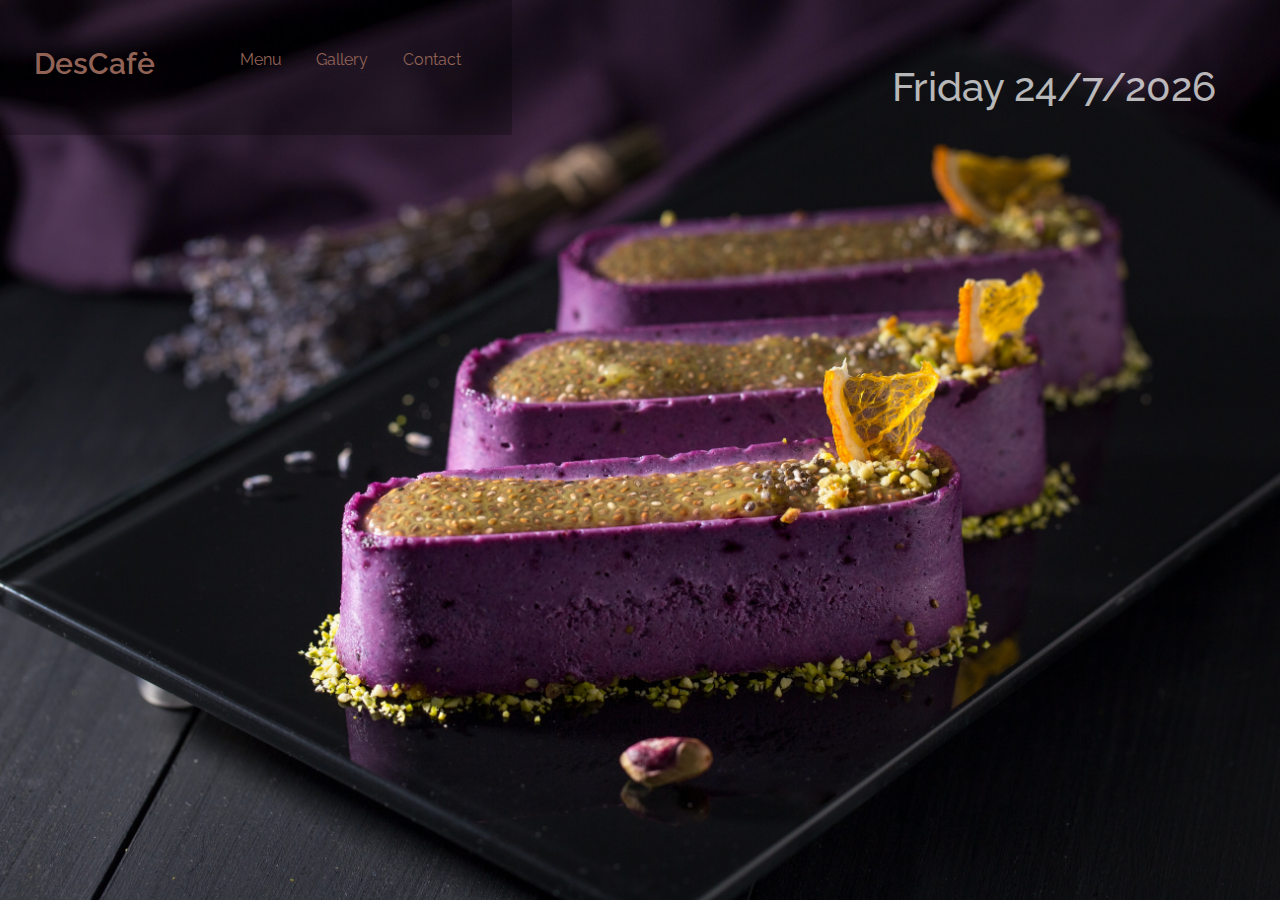
==== Projects/descafe/index.html @ 973c7538 "portfolio item 1 added" ====
<!DOCTYPE html>
<html lang="en">
<head>
    <meta charset="UTF-8">
    <meta http-equiv="X-UA-Compatible" content="IE=edge">
    <meta name="viewport" content="width=device-width, initial-scale=1.0">
    <link href="https://fonts.googleapis.com/css2?family=Raleway:ital,wght@0,400;0,500;0,700;1,400;1,700&display=swap" rel="stylesheet">
    <link rel="stylesheet" href="https://stackpath.bootstrapcdn.com/bootstrap/4.5.2/css/bootstrap.min.css" integrity="sha384-JcKb8q3iqJ61gNV9KGb8thSsNjpSL0n8PARn9HuZOnIxN0hoP+VmmDGMN5t9UJ0Z" crossorigin="anonymous">   
    <link rel="stylesheet" href="./style.css">
    <title>Store</title>
</head>
<body>
    <header>
        <nav>
            <div class="nav-closed">
                <h3>DesCafè</h3>
                <ul class="nav-links">
                    <li class="nav-button">Menu</li>
                    <li>Gallery</li>
                    <li>Contact</li>
                </ul>
            </div>
            <div class="nav-open">
                <div class="menu">

                    <h2>Menu & Prices</h2>
                    <!-- <p>DesCafè is the place for you if you love delicious sweets and desserts.</p> -->

                        <ul>
                            <li><a href="#">Crepes</a></li>
                            <li><a href="#">Pancakes</a></li>
                            <li><a href="#">Cakes</a></li>
                            <li><a href="#">Waffles</a></li>
                            <li><a href="#">Churros</a></li>
                            <li><a href="#">Coffee & Drinks</a></li>
                        </ul>
                        
                </div>
                <div class="nav-images">
                    <img src="./img/menu.jpg" alt="dessert">
                    <!-- <img src="./img/2.jpg" alt="dessert"> -->
                </div>
            </div>
        </nav>
        <img class="cover" src="./img/cover4.jpg" alt="cover">
        <h1 class="cover-date" id="currentDate"></h1>
    </header>
    <script src="https://cdnjs.cloudflare.com/ajax/libs/gsap/3.6.1/gsap.min.js"></script>
    <script src="./app.js"></script>
</body>
</html>
---- Projects/descafe/style.css ----
* {
    margin: 0;
    padding: 0;
    box-sizing: border-box;
}

html, body {
    height: 100%;
    width: 100%;
    font-family: 'Raleway', sans-serif;
    /* background: white; */
}

header {
    height: 100vh;
    position: relative;
    display: flex;
}

h3 {
    font-size: 30px;
    font-weight: 600;
}

.cover {
    height: 100%;
    position: absolute;
    width: 100%;
    top: 0;
    right: 0;
    object-fit: cover;
    object-position: top;
}

.cover-date {
    position: absolute;
    right: 5%;
    top: 7%;
    opacity: 0.7;
    color: white;
}

nav {
    background: rgba(0, 0, 0, 0.25);
    z-index: 2;
    width: 40%;
    height: 15%;
    color: #916356;
    
}

.nav-closed {
    display: flex;
    justify-content: space-around;
    align-items: center;
    height: 15%;
    width: 40%;
    position: absolute;

}

.nav-closed ul {
    display: flex;
    width: 50%;
    justify-content: space-around;
    list-style: none;
}

.nav-open {
    position: absolute;
    width: 40%;
    height: 80%;
    top: 20%;
    display: flex;
    flex-direction: column;
    justify-content: space-evenly;
    align-items: center;
    opacity: 0;
    pointer-events: none;
}

.menu {
    display: flex;
    justify-content: space-around;
    align-items: center;
    width: 100%;
}

.menu h2 {
    font-size: 30px;
}

.menu ul li {
    padding-bottom: 10px;
}

.menu ul {
    list-style: none;
}

.nav-images {
    display: flex;
    justify-content: space-around;
    width: 100%;
}

.menu ul li a {
    text-decoration: none;
    color: #916356;
}

.nav-images img {
    width: 75%
}

@media only screen and (max-width: 576px) {
   
    nav {
        width: 40%;
    }
    .nav-open {
      width: 100%;
      background-color: rgba(0, 0, 0, 0.25);
    }
    .nav-closed {
        width: 100%;
    }
    .nav-button {
    text-align: right;   
 }
 .cover-date {
     text-align: right;
     margin-top: 20px;
     font-size: 16px;
 }
 .menu ul li a {
     color: white;
 }
 .menu {
     color: white;
 }
 
}
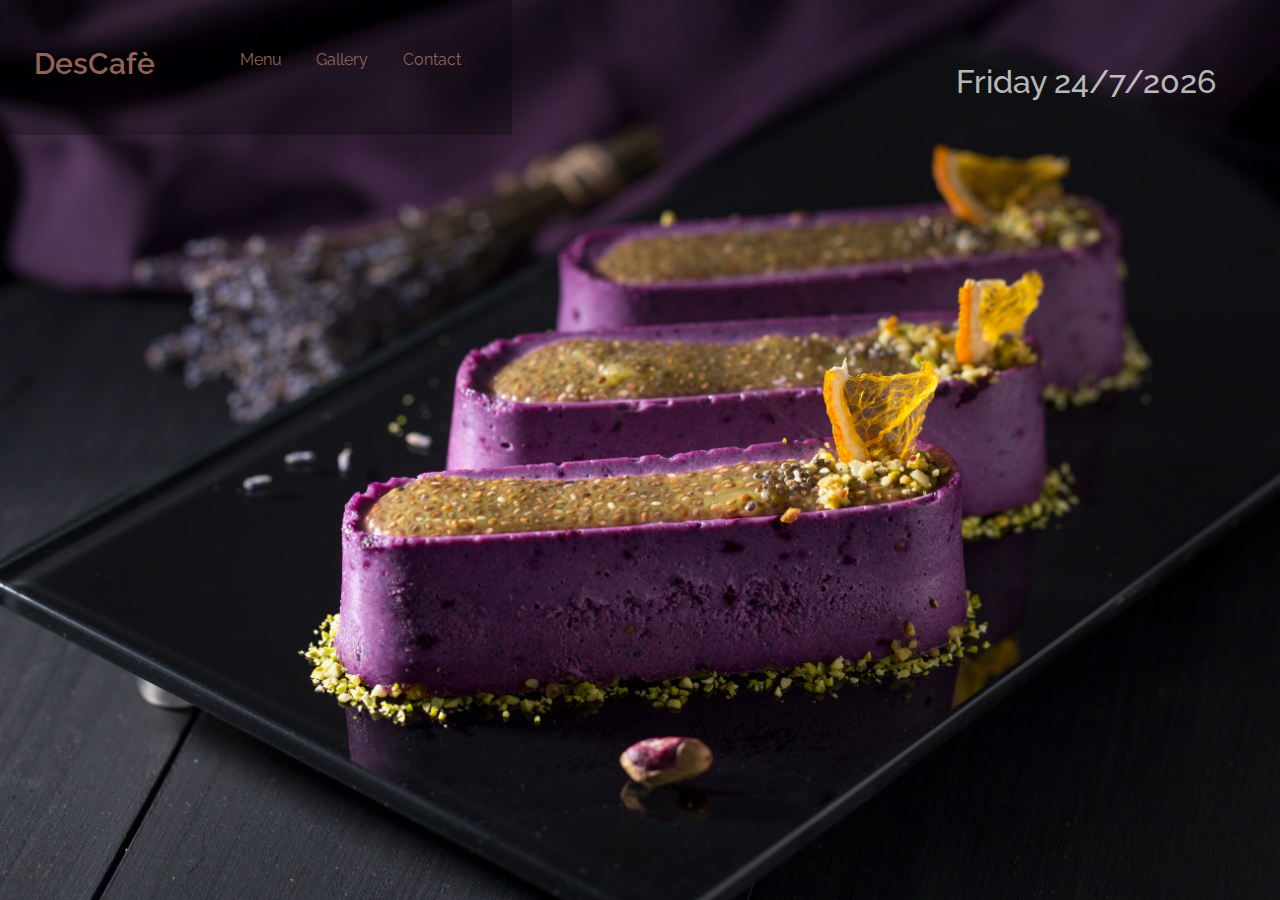
==== commit d0040fb0: "smartech page added" ====
--- a/Projects/descafe/index.html
+++ b/Projects/descafe/index.html
@@ -7,7 +7,7 @@
     <link href="https://fonts.googleapis.com/css2?family=Raleway:ital,wght@0,400;0,500;0,700;1,400;1,700&display=swap" rel="stylesheet">
     <link rel="stylesheet" href="https://stackpath.bootstrapcdn.com/bootstrap/4.5.2/css/bootstrap.min.css" integrity="sha384-JcKb8q3iqJ61gNV9KGb8thSsNjpSL0n8PARn9HuZOnIxN0hoP+VmmDGMN5t9UJ0Z" crossorigin="anonymous">   
     <link rel="stylesheet" href="./style.css">
-    <title>Store</title>
+    <title>DesCafè</title>
 </head>
 <body>
     <header>
@@ -15,16 +15,15 @@
             <div class="nav-closed">
                 <h3>DesCafè</h3>
                 <ul class="nav-links">
-                    <li class="nav-button">Menu</li>
-                    <li>Gallery</li>
-                    <li>Contact</li>
+                    <a href="#"><li class="nav-button">Menu</li></a>
+                    <a href="#"><li class="nav-button">Gallery</li></a>
+                    <a href="#"><li>Contact</li></a>
                 </ul>
             </div>
             <div class="nav-open">
                 <div class="menu">
 
                     <h2>Menu & Prices</h2>
-                    <!-- <p>DesCafè is the place for you if you love delicious sweets and desserts.</p> -->
 
                         <ul>
                             <li><a href="#">Crepes</a></li>
@@ -38,9 +37,9 @@
                 </div>
                 <div class="nav-images">
                     <img src="./img/menu.jpg" alt="dessert">
-                    <!-- <img src="./img/2.jpg" alt="dessert"> -->
                 </div>
             </div>
+            
         </nav>
         <img class="cover" src="./img/cover4.jpg" alt="cover">
         <h1 class="cover-date" id="currentDate"></h1>
--- a/Projects/descafe/style.css
+++ b/Projects/descafe/style.css
@@ -38,7 +38,9 @@
     top: 7%;
     opacity: 0.7;
     color: white;
+    font-size: 2em;
 }
+
 
 nav {
     background: rgba(0, 0, 0, 0.25);
@@ -109,12 +111,17 @@
     color: #916356;
 }
 
+a, a:hover, a::before, a::after {
+    color:  #916356;
+    text-decoration: none;
+}
+
 .nav-images img {
     width: 75%
 }
 
 @media only screen and (max-width: 576px) {
-   
+
     nav {
         width: 40%;
     }
@@ -131,8 +138,10 @@
  .cover-date {
      text-align: right;
      margin-top: 20px;
+     margin-right: 25px;
      font-size: 16px;
  }
+
  .menu ul li a {
      color: white;
  }
